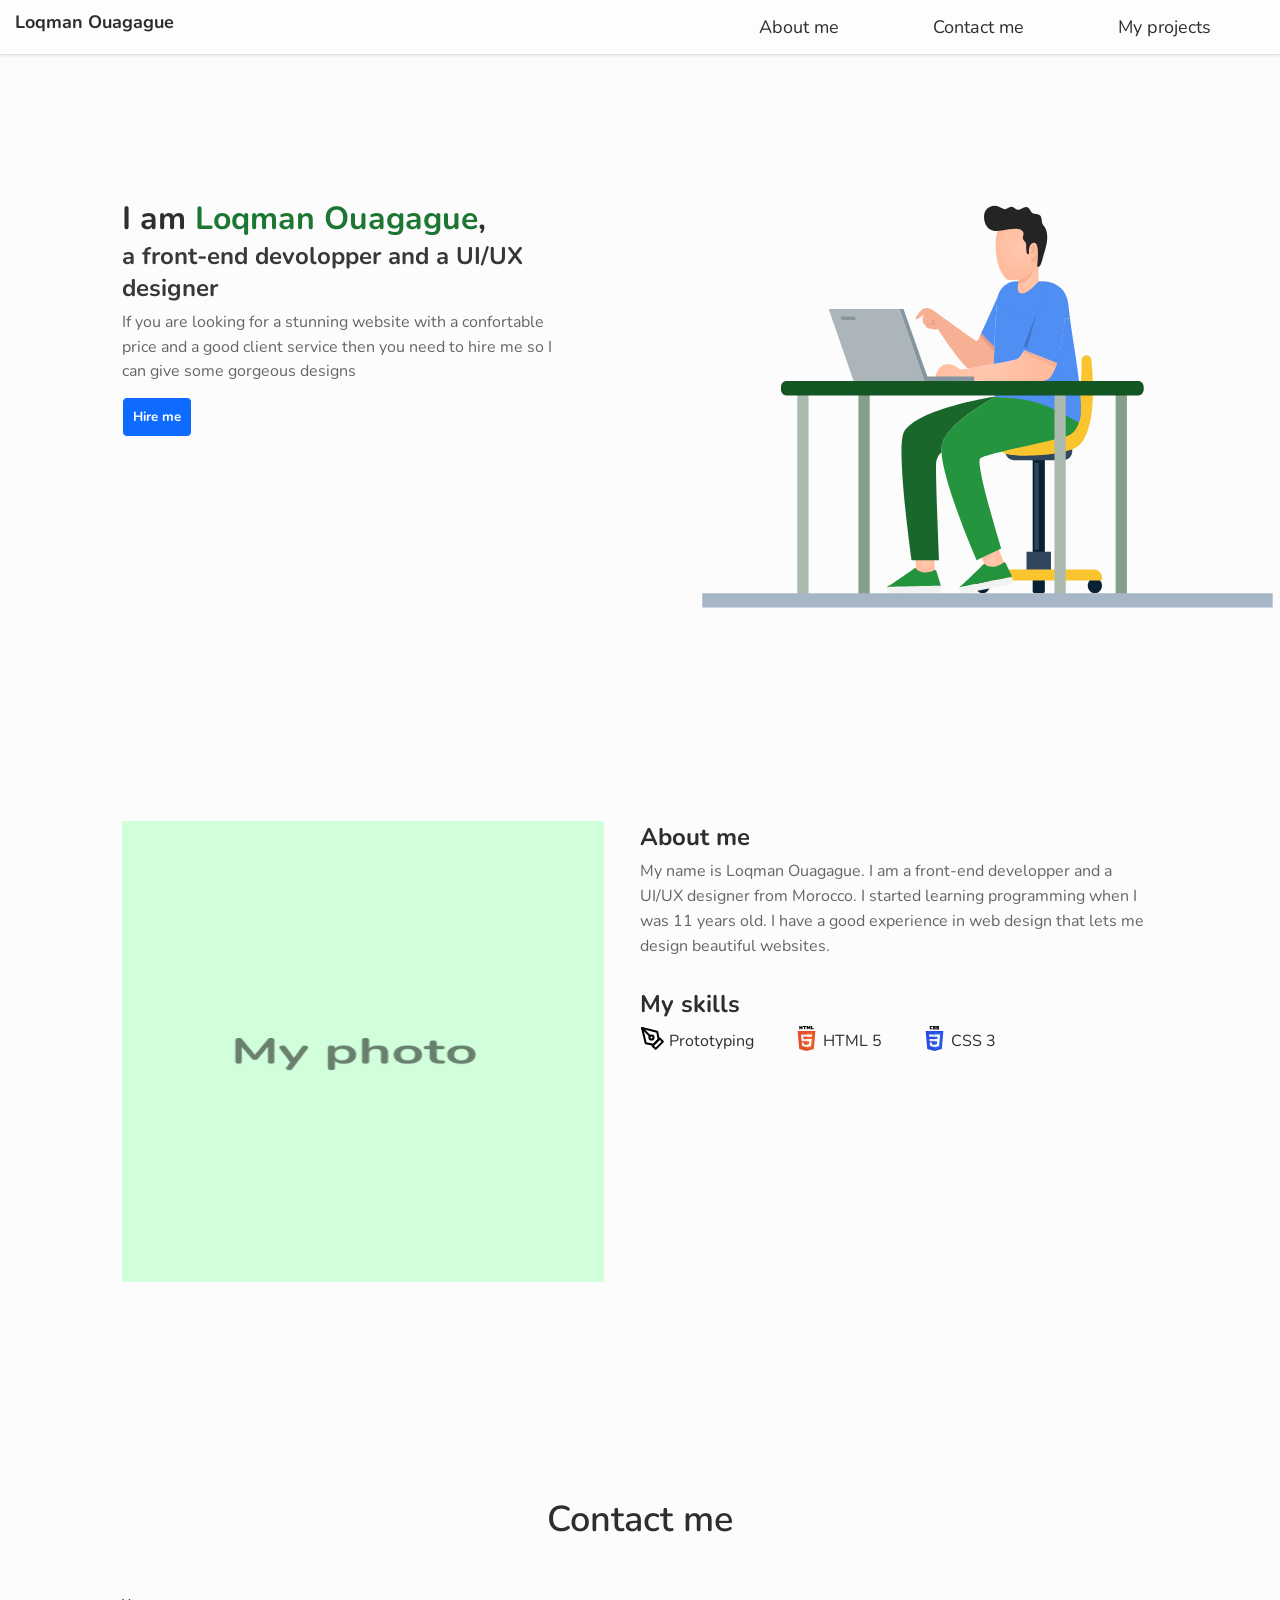
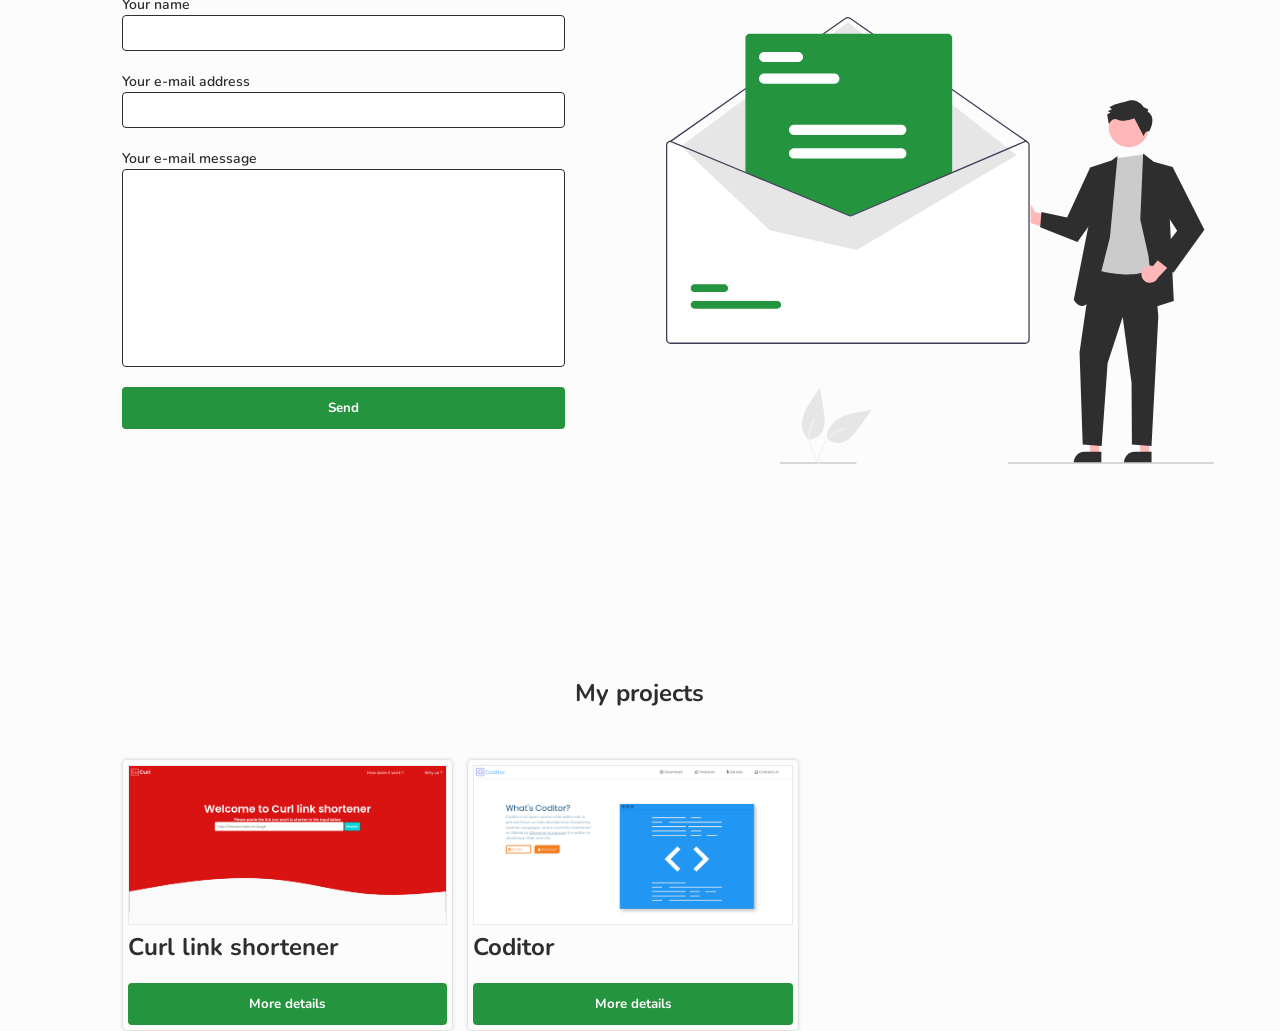
==== index.html @ 67bc047f "Designing the main page" ====
<!DOCTYPE html>
<html lang="en">

<head>
    <meta charset="UTF-8">
    <meta name="viewport" content="width=device-width, initial-scale=1.0">
    <title>Loqman Ouagague</title>
    <link rel="preconnect" href="https://fonts.gstatic.com">
    <link href="https://fonts.googleapis.com/css2?family=Nunito:wght@200;400;700&display=swap" rel="stylesheet">
    <link rel="stylesheet" href="css/main.css" />
</head>

<body>
    <header>
        <section class="logo left">
            <span>Loqman Ouagague</span>
        </section>
        <nav class="right">
            <ul>
                <li>
                    <a href="#about-me">
                        About me
                    </a>
                </li>
                <li>
                    <a href="#contact-me">
                        Contact me
                    </a>
                </li>
                <li>
                    <a href="#my-projects">
                        My projects
                    </a>
                </li>

            </ul>
        </nav>
    </header>
    <div class="container">
        <main>
            <div class="left">
                <h1>I am <span>Loqman Ouagague</span>,</h1>
                <h2>a front-end devolopper and a UI/UX designer</h2>
                <p>If you are looking for a stunning website with a confortable price and a good client service then you
                    need to hire me so I can give some gorgeous designs</p>
                <button>Hire me</button>
            </div>
            <div class="right">
                <img src="css/imgs/programmer-on-a-laptop.svg" alt="a programmer on a laptop" />
            </div>
        </main>
        <div style="clear: both;"></div>
        <section id="about-me">
            <div class="left">
                <img src="css/imgs/My-photo.png" alt="">
            </div>
            <div class="left">
                <h1>About me</h1>
                <p>
                    My name is Loqman Ouagague. I am a front-end developper and a UI/UX designer from Morocco. I started
                    learning programming when I was 11 years old. I have a good experience in web design that lets me
                    design beautiful websites.
                </p>
                <h2>My skills</h2>
                <ul>
                    <li>
                        <img src="css/imgs/pen-tool.svg" alt="" width="25" height="25" />
                        <span>Prototyping</span>
                    </li>
                    <li>
                        <img src="css/imgs/html5.svg" alt="" width="25" height="25" />
                        <span>HTML 5</span>
                    </li>
                    <li>
                        <img src="css/imgs/css3.svg" alt="" width="25" height="25" />
                        <span>CSS 3</span>
                    </li>
                </ul>
            </div>
        </section>
        <div style="clear: both;"></div>
        <section id="contact-me" >
            <h1 class="title">Contact me </h1>
           <div class="left">
            <form action="" id="contact-me-form">
                <label>Your name</label>
                <input type="text">
                <label>Your e-mail address</label>
                <input type="text">
                <label>Your e-mail message</label>
                <textarea name="" id="" cols="30" rows="10"></textarea>
                <button class="send">
                    Send
                </button>
            </form>
           </div>
           <div class="right">
               <img src="css/imgs/enelope-illustration.svg" alt="" width="548" height="447"/>
           </div>
        </section>
        <div style="clear: both;"></div>
        <section id="my-projects">
            <h1>My projects</h1>
            <section class="portofolio">
                <div>
                    <img src="css/imgs/curl.png" alt="">
                    <h2>Curl link shortener</h2>
                    <button>
                        More details
                    </button>
                </div>
                <div>
                    <img src="css/imgs/coditor.png" alt="">
                    <h2>Coditor</h2>
                    <button>
                        More details
                    </button>
                </div>
                
            </section>
        </section>
    </div>
</body>

</html>
---- css/main.css ----
/* Main Classes*/
* {
  font-family: "Nunito";
  box-sizing: border-box;
  margin: 0px;
  outline: 0px;
  resize: none;
  color: #2e2e2e;
  padding: 0px;
}
html {
  scroll-behavior: smooth;
}
body {
  margin: 0;
  background: #fcfcfc;
}
.right,
.left {
  float: right;
  width: 47.5%;
}
.left {
  float: left;
}
.container {
  margin: 15.38% 9.51%;
  width: 80.98%;
}
header {
  overflow: hidden;
  width: 100%;
  background-color: #fdfdfd;
  position: fixed;
  padding: 10px;
  top: 0px;
  left: 0px;
  box-shadow: 0 0 3px 1px #00000029;
}
header section.logo span {
  font-size: 18px;
  font-weight: 700;
  margin-left: 5px;
}
header nav ul {
  list-style: none;
  font-size: 18px;
  color: #fff;
}
header nav ul li {
  float: left;
  padding: 5px;
  text-shadow: 0 0 4px rgba(0, 0, 0, 0);
  margin-left: 80px;
  cursor: pointer;
}
header nav ul li a {
  border: 2px solid rgba(0, 0, 0, 0);
  transition: all 0.25s ease-in-out;
  text-decoration: none;
}
header nav ul li a:hover {
  border-bottom: 2px solid #1c7330;
  color: #1c7330;
}
.container > main > div {
  width: 44%;
}
.container > main > .left > h1 > span {
  color: #1d7732;
}
.container > main > .left > h2 {
  color: rgba(0, 0, 0, 0.78);
}
.container > main > .left > p,
.container > section#about-me p {
  color: rgba(0, 0, 0, 0.6);
  margin-top: 6px;
  line-height: 155%;
}
.container > main > .left > button {
  padding: 10px;
  text-align: center;
  font-weight: bold;
  color: #fff;
  background: #0f6bff;
  border: 1px solid;
  border-radius: 5px;
  margin-top: 13px;
  transition: all 0.25s ease-in-out;
}
.container > main > .left > button:hover {
  background: #fff;
  color: #0f6bff;
  border: 1px solid;
}
.container > section {
  margin-top: 20%;
}
.container > section#about-me > div.left > img {
  width: 93%;
  height: 460.5px;
}
.container > section#about-me > .left {
  width: 50%;
}
.container > section#about-me h2 {
  margin-top: 30px;
}
.container > section#about-me ul {
  list-style: none;
  margin-top: 10px;
}
.container > section#about-me ul li {
  float: left;
  margin-right: 40px;
}
.container > section#about-me ul li img {
  margin: -5px 0;
}
#contact-me .title {
  text-align: center;
  font-weight: 600;
  font-size: 36px;
  color: #2e2e2e;
  margin-top: 70px;
}
#contact-me-form {
  margin-top: 50px;
  width: 90%;
}
#contact-me-form * {
  display: block;
}
#contact-me-form label {
  font-weight: 600;
  font-size: 14px;
  line-height: 21px;
  color: #2e2e2e;
}
#contact-me-form input,
#contact-me-form textarea {
  border: 1px solid #2e2e2e;
  width: 100%;
  margin-bottom: 20px;
  padding: 8px;
  border-radius: 4px;
  transition: all 0.3s ease-in-out;
}
#contact-me-form input:focus,
#contact-me-form textarea:focus {
  box-shadow: 0 0 4px 0px #24943e;
  border: 1px solid #24943e;
}
#contact-me-form button * {
  display: inline;
}
#contact-me-form button,
#my-projects button {
  width: 100%;
  padding: 10px;
  margin-top: 20px;
  background-color: #24943e;
  color: #fff;
  border-radius: 4px;
  border: 2px solid transparent;
  text-align: center;
  font-weight: bold;
  transition: all ease-in-out 0.25s;
}
#contact-me-form button:hover,
#my-projects button:hover {
  background-color: #fff;
  color: #24943e;
  border: 2px solid;
}
#contact-me .right {
  margin-top: 7%;
}
#my-projects h1 {
  text-align: center;
  margin-bottom: 50px;
}
#my-projects > .portofolio > div {
  width: 32%;
  padding: 5px;
  margin-right: 1.34%;
  border-radius: 5px;
  box-shadow: 0 0 3px 1px #e3e3e3a8;
  border: 1px solid #e3e3e3;
  float: left;
}
#my-projects > .portofolio > div > img {
  width: 100%;
  border: 1px solid #eaeaea;
}
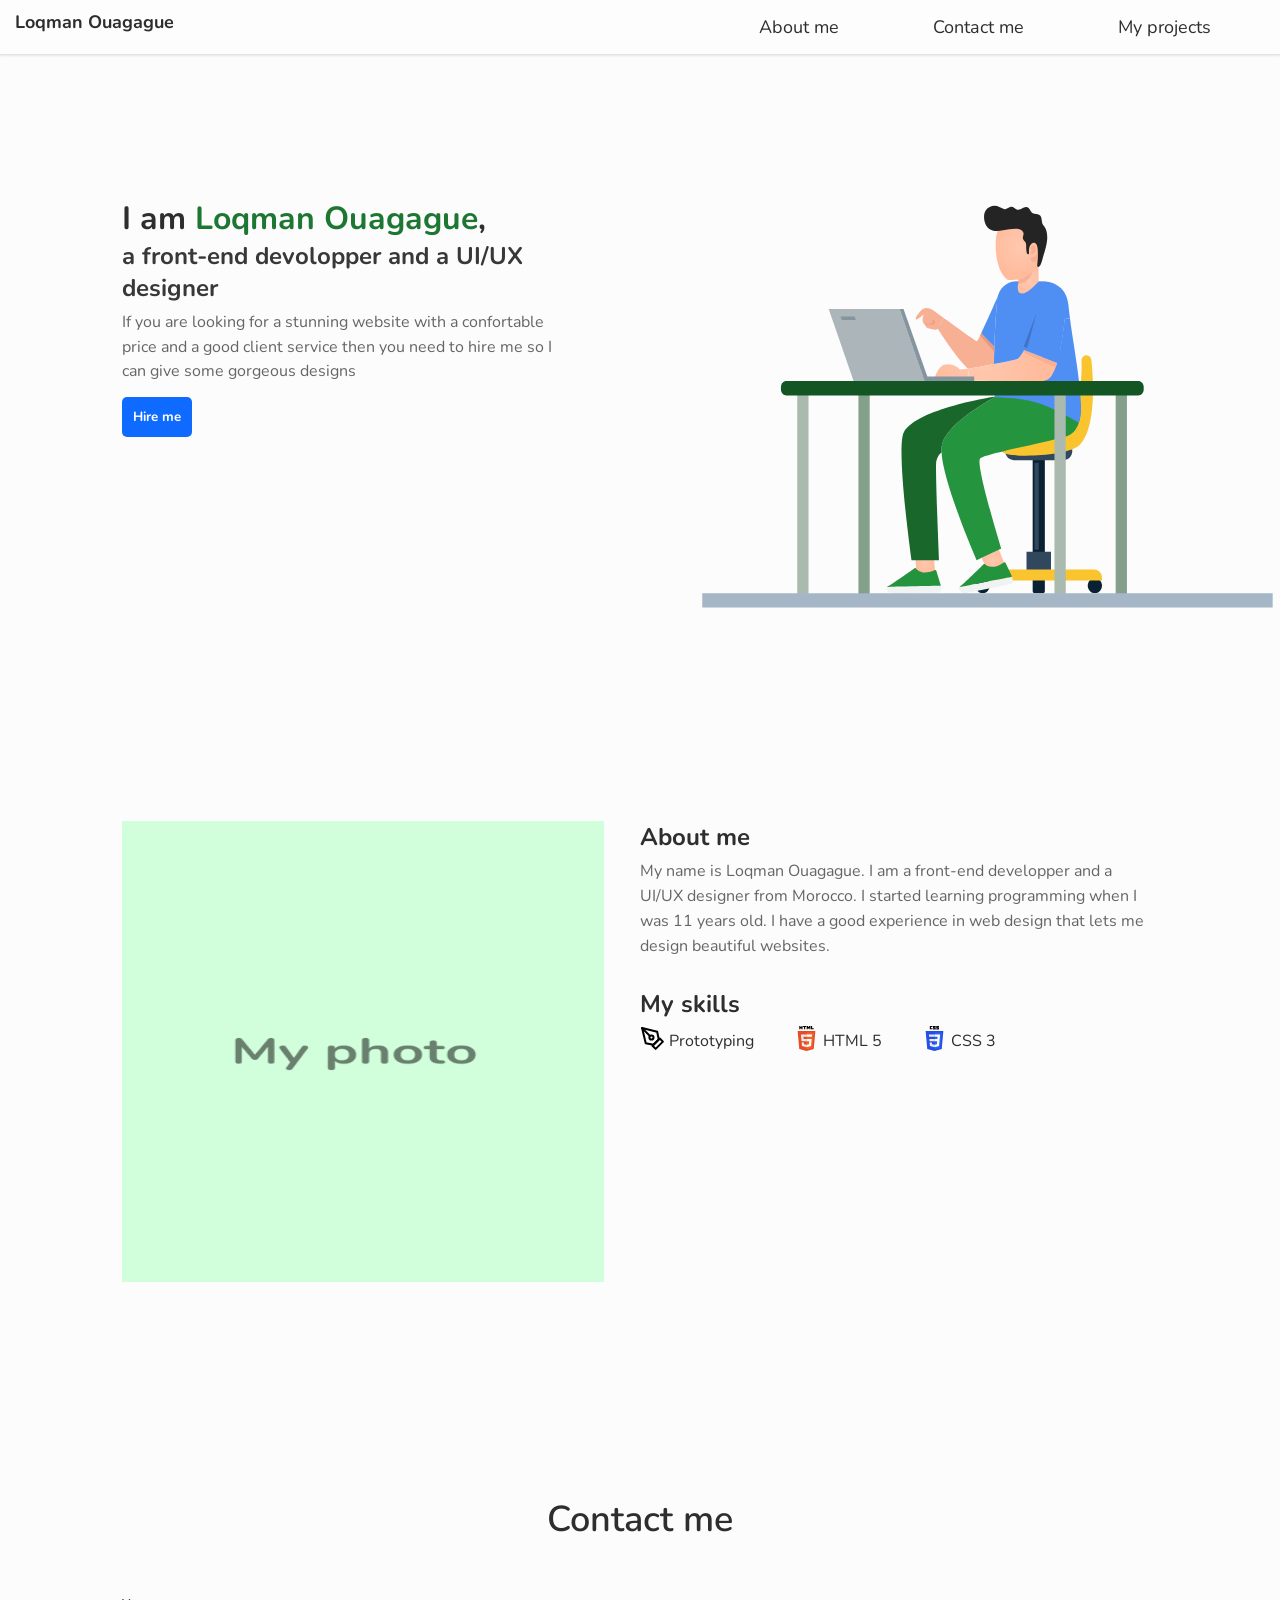
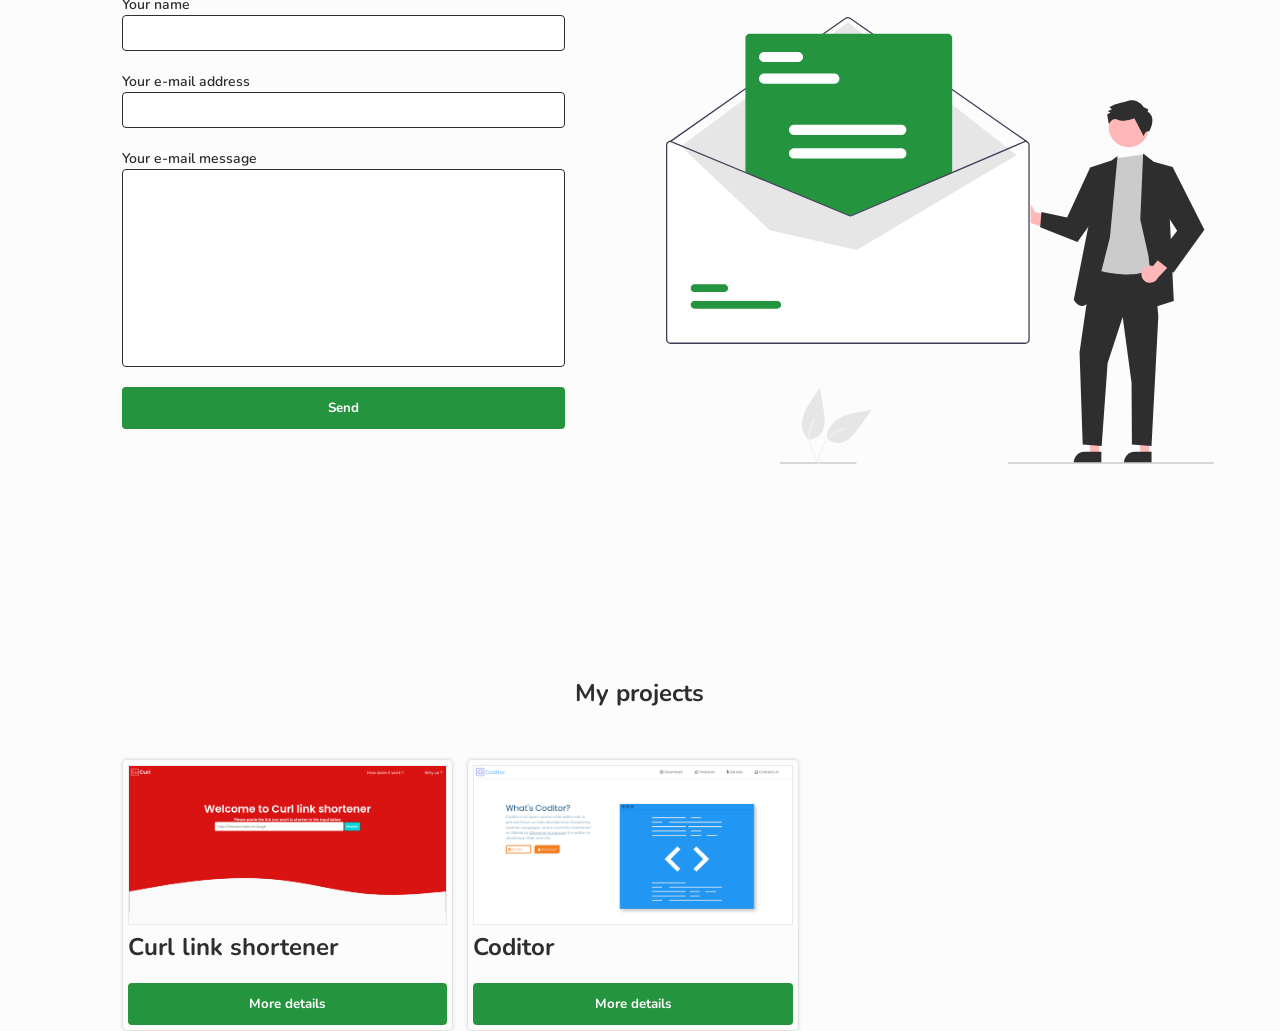
==== commit ed07e169: "Adding my portofolio" ====
--- a/index.html
+++ b/index.html
@@ -8,6 +8,7 @@
     <link rel="preconnect" href="https://fonts.gstatic.com">
     <link href="https://fonts.googleapis.com/css2?family=Nunito:wght@200;400;700&display=swap" rel="stylesheet">
     <link rel="stylesheet" href="css/main.css" />
+    <link rel="stylesheet" href="css/index.css" />
 </head>
 
 <body>
@@ -43,7 +44,11 @@
                 <h2>a front-end devolopper and a UI/UX designer</h2>
                 <p>If you are looking for a stunning website with a confortable price and a good client service then you
                     need to hire me so I can give some gorgeous designs</p>
-                <button>Hire me</button>
+                <button>
+                    <a href="https://www.freelancer.com/u/loqmanpana7" target="_blank" rel="noopener noreferrer">
+                        Hire me
+                    </a>
+                </button>
             </div>
             <div class="right">
                 <img src="css/imgs/programmer-on-a-laptop.svg" alt="a programmer on a laptop" />
@@ -79,24 +84,24 @@
             </div>
         </section>
         <div style="clear: both;"></div>
-        <section id="contact-me" >
+        <section id="contact-me">
             <h1 class="title">Contact me </h1>
-           <div class="left">
-            <form action="" id="contact-me-form">
-                <label>Your name</label>
-                <input type="text">
-                <label>Your e-mail address</label>
-                <input type="text">
-                <label>Your e-mail message</label>
-                <textarea name="" id="" cols="30" rows="10"></textarea>
-                <button class="send">
-                    Send
-                </button>
-            </form>
-           </div>
-           <div class="right">
-               <img src="css/imgs/enelope-illustration.svg" alt="" width="548" height="447"/>
-           </div>
+            <div class="left">
+                <form action="" id="contact-me-form">
+                    <label>Your name</label>
+                    <input type="text">
+                    <label>Your e-mail address</label>
+                    <input type="text">
+                    <label>Your e-mail message</label>
+                    <textarea name="" id="" cols="30" rows="10"></textarea>
+                    <button class="send">
+                        Send
+                    </button>
+                </form>
+            </div>
+            <div class="right">
+                <img src="css/imgs/enelope-illustration.svg" alt="" width="548" height="447" />
+            </div>
         </section>
         <div style="clear: both;"></div>
         <section id="my-projects">
@@ -106,17 +111,21 @@
                     <img src="css/imgs/curl.png" alt="">
                     <h2>Curl link shortener</h2>
                     <button>
-                        More details
+                        <a href="./curl.html">
+                            More details
+                        </a>
                     </button>
                 </div>
                 <div>
                     <img src="css/imgs/coditor.png" alt="">
                     <h2>Coditor</h2>
                     <button>
-                        More details
+                        <a href="./coditor.html">
+                            More details
+                        </a>
                     </button>
                 </div>
-                
+
             </section>
         </section>
     </div>
--- a/css/main.css
+++ b/css/main.css
@@ -15,6 +15,7 @@
   margin: 0;
   background: #fcfcfc;
 }
+a{text-decoration: none;}
 .right,
 .left {
   float: right;
@@ -36,161 +37,4 @@
   top: 0px;
   left: 0px;
   box-shadow: 0 0 3px 1px #00000029;
-}
-header section.logo span {
-  font-size: 18px;
-  font-weight: 700;
-  margin-left: 5px;
-}
-header nav ul {
-  list-style: none;
-  font-size: 18px;
-  color: #fff;
-}
-header nav ul li {
-  float: left;
-  padding: 5px;
-  text-shadow: 0 0 4px rgba(0, 0, 0, 0);
-  margin-left: 80px;
-  cursor: pointer;
-}
-header nav ul li a {
-  border: 2px solid rgba(0, 0, 0, 0);
-  transition: all 0.25s ease-in-out;
-  text-decoration: none;
-}
-header nav ul li a:hover {
-  border-bottom: 2px solid #1c7330;
-  color: #1c7330;
-}
-.container > main > div {
-  width: 44%;
-}
-.container > main > .left > h1 > span {
-  color: #1d7732;
-}
-.container > main > .left > h2 {
-  color: rgba(0, 0, 0, 0.78);
-}
-.container > main > .left > p,
-.container > section#about-me p {
-  color: rgba(0, 0, 0, 0.6);
-  margin-top: 6px;
-  line-height: 155%;
-}
-.container > main > .left > button {
-  padding: 10px;
-  text-align: center;
-  font-weight: bold;
-  color: #fff;
-  background: #0f6bff;
-  border: 1px solid;
-  border-radius: 5px;
-  margin-top: 13px;
-  transition: all 0.25s ease-in-out;
-}
-.container > main > .left > button:hover {
-  background: #fff;
-  color: #0f6bff;
-  border: 1px solid;
-}
-.container > section {
-  margin-top: 20%;
-}
-.container > section#about-me > div.left > img {
-  width: 93%;
-  height: 460.5px;
-}
-.container > section#about-me > .left {
-  width: 50%;
-}
-.container > section#about-me h2 {
-  margin-top: 30px;
-}
-.container > section#about-me ul {
-  list-style: none;
-  margin-top: 10px;
-}
-.container > section#about-me ul li {
-  float: left;
-  margin-right: 40px;
-}
-.container > section#about-me ul li img {
-  margin: -5px 0;
-}
-#contact-me .title {
-  text-align: center;
-  font-weight: 600;
-  font-size: 36px;
-  color: #2e2e2e;
-  margin-top: 70px;
-}
-#contact-me-form {
-  margin-top: 50px;
-  width: 90%;
-}
-#contact-me-form * {
-  display: block;
-}
-#contact-me-form label {
-  font-weight: 600;
-  font-size: 14px;
-  line-height: 21px;
-  color: #2e2e2e;
-}
-#contact-me-form input,
-#contact-me-form textarea {
-  border: 1px solid #2e2e2e;
-  width: 100%;
-  margin-bottom: 20px;
-  padding: 8px;
-  border-radius: 4px;
-  transition: all 0.3s ease-in-out;
-}
-#contact-me-form input:focus,
-#contact-me-form textarea:focus {
-  box-shadow: 0 0 4px 0px #24943e;
-  border: 1px solid #24943e;
-}
-#contact-me-form button * {
-  display: inline;
-}
-#contact-me-form button,
-#my-projects button {
-  width: 100%;
-  padding: 10px;
-  margin-top: 20px;
-  background-color: #24943e;
-  color: #fff;
-  border-radius: 4px;
-  border: 2px solid transparent;
-  text-align: center;
-  font-weight: bold;
-  transition: all ease-in-out 0.25s;
-}
-#contact-me-form button:hover,
-#my-projects button:hover {
-  background-color: #fff;
-  color: #24943e;
-  border: 2px solid;
-}
-#contact-me .right {
-  margin-top: 7%;
-}
-#my-projects h1 {
-  text-align: center;
-  margin-bottom: 50px;
-}
-#my-projects > .portofolio > div {
-  width: 32%;
-  padding: 5px;
-  margin-right: 1.34%;
-  border-radius: 5px;
-  box-shadow: 0 0 3px 1px #e3e3e3a8;
-  border: 1px solid #e3e3e3;
-  float: left;
-}
-#my-projects > .portofolio > div > img {
-  width: 100%;
-  border: 1px solid #eaeaea;
-}
+}
--- a/css/index.css
+++ b/css/index.css
@@ -0,0 +1,169 @@
+header section.logo span {
+  font-size: 18px;
+  font-weight: 700;
+  margin-left: 5px;
+}
+header nav ul {
+  list-style: none;
+  font-size: 18px;
+  color: #fff;
+}
+header nav ul li {
+  float: left;
+  padding: 5px;
+  text-shadow: 0 0 4px rgba(0, 0, 0, 0);
+  margin-left: 80px;
+  cursor: pointer;
+}
+header nav ul li a {
+  border: 2px solid rgba(0, 0, 0, 0);
+  transition: all 0.25s ease-in-out;
+  text-decoration: none;
+}
+header nav ul li a:hover {
+  border-bottom: 2px solid #1c7330;
+  color: #1c7330;
+}
+.container > main > div {
+  width: 44%;
+}
+.container > main > .left > h1 > span {
+  color: #1d7732;
+}
+.container > main > .left > h2 {
+  color: rgba(0, 0, 0, 0.78);
+}
+.container > main > .left > p,
+.container > section#about-me p {
+  color: rgba(0, 0, 0, 0.6);
+  margin-top: 6px;
+  line-height: 155%;
+}
+.container > main > .left > button {
+  padding: 10px;
+  text-align: center;
+  font-weight: bold;
+
+  background: #0f6bff;
+  border: 1px solid transparent;
+  border-radius: 5px;
+  margin-top: 13px;
+  transition: all 0.25s ease-in-out;
+}
+.container > main > .left > button a {
+  color: #fff;
+}
+.container > main > .left > button:hover {
+  background: #fff;
+
+  border: 1px solid #0f6bff;
+}
+.container > main > .left > button:hover a {
+  color: #0f6bff;
+}
+.container > section {
+  margin-top: 20%;
+}
+.container > section#about-me > div.left > img {
+  width: 93%;
+  height: 460.5px;
+}
+.container > section#about-me > .left {
+  width: 50%;
+}
+.container > section#about-me h2 {
+  margin-top: 30px;
+}
+.container > section#about-me ul {
+  list-style: none;
+  margin-top: 10px;
+}
+.container > section#about-me ul li {
+  float: left;
+  margin-right: 40px;
+}
+.container > section#about-me ul li img {
+  margin: -5px 0;
+}
+#contact-me .title {
+  text-align: center;
+  font-weight: 600;
+  font-size: 36px;
+  color: #2e2e2e;
+  margin-top: 70px;
+}
+#contact-me-form {
+  margin-top: 50px;
+  width: 90%;
+}
+#contact-me-form * {
+  display: block;
+}
+#contact-me-form label {
+  font-weight: 600;
+  font-size: 14px;
+  line-height: 21px;
+  color: #2e2e2e;
+}
+#contact-me-form input,
+#contact-me-form textarea {
+  border: 1px solid #2e2e2e;
+  width: 100%;
+  margin-bottom: 20px;
+  padding: 8px;
+  border-radius: 4px;
+  transition: all 0.3s ease-in-out;
+}
+#contact-me-form input:focus,
+#contact-me-form textarea:focus {
+  box-shadow: 0 0 4px 0px #24943e;
+  border: 1px solid #24943e;
+}
+#contact-me-form button * {
+  display: inline;
+}
+#contact-me-form button,
+#my-projects button {
+  width: 100%;
+  padding: 10px;
+  margin-top: 20px;
+  background-color: #24943e;
+  color: #fff;
+  border-radius: 4px;
+  border: 2px solid transparent;
+  text-align: center;
+  font-weight: bold;
+  transition: all ease-in-out 0.25s;
+}
+#my-projects button a {
+  color: #fff;
+}
+#contact-me-form button:hover,
+#my-projects button:hover {
+  background-color: #fff;
+  color: #24943e;
+  border: 2px solid;
+}
+#my-projects button:hover a {
+  color: #24943e;
+}
+#contact-me .right {
+  margin-top: 7%;
+}
+#my-projects h1 {
+  text-align: center;
+  margin-bottom: 50px;
+}
+#my-projects > .portofolio > div {
+  width: 32%;
+  padding: 5px;
+  margin-right: 1.34%;
+  border-radius: 5px;
+  box-shadow: 0 0 3px 1px #e3e3e3a8;
+  border: 1px solid #e3e3e3;
+  float: left;
+}
+#my-projects > .portofolio > div > img {
+  width: 100%;
+  border: 1px solid #eaeaea;
+}
